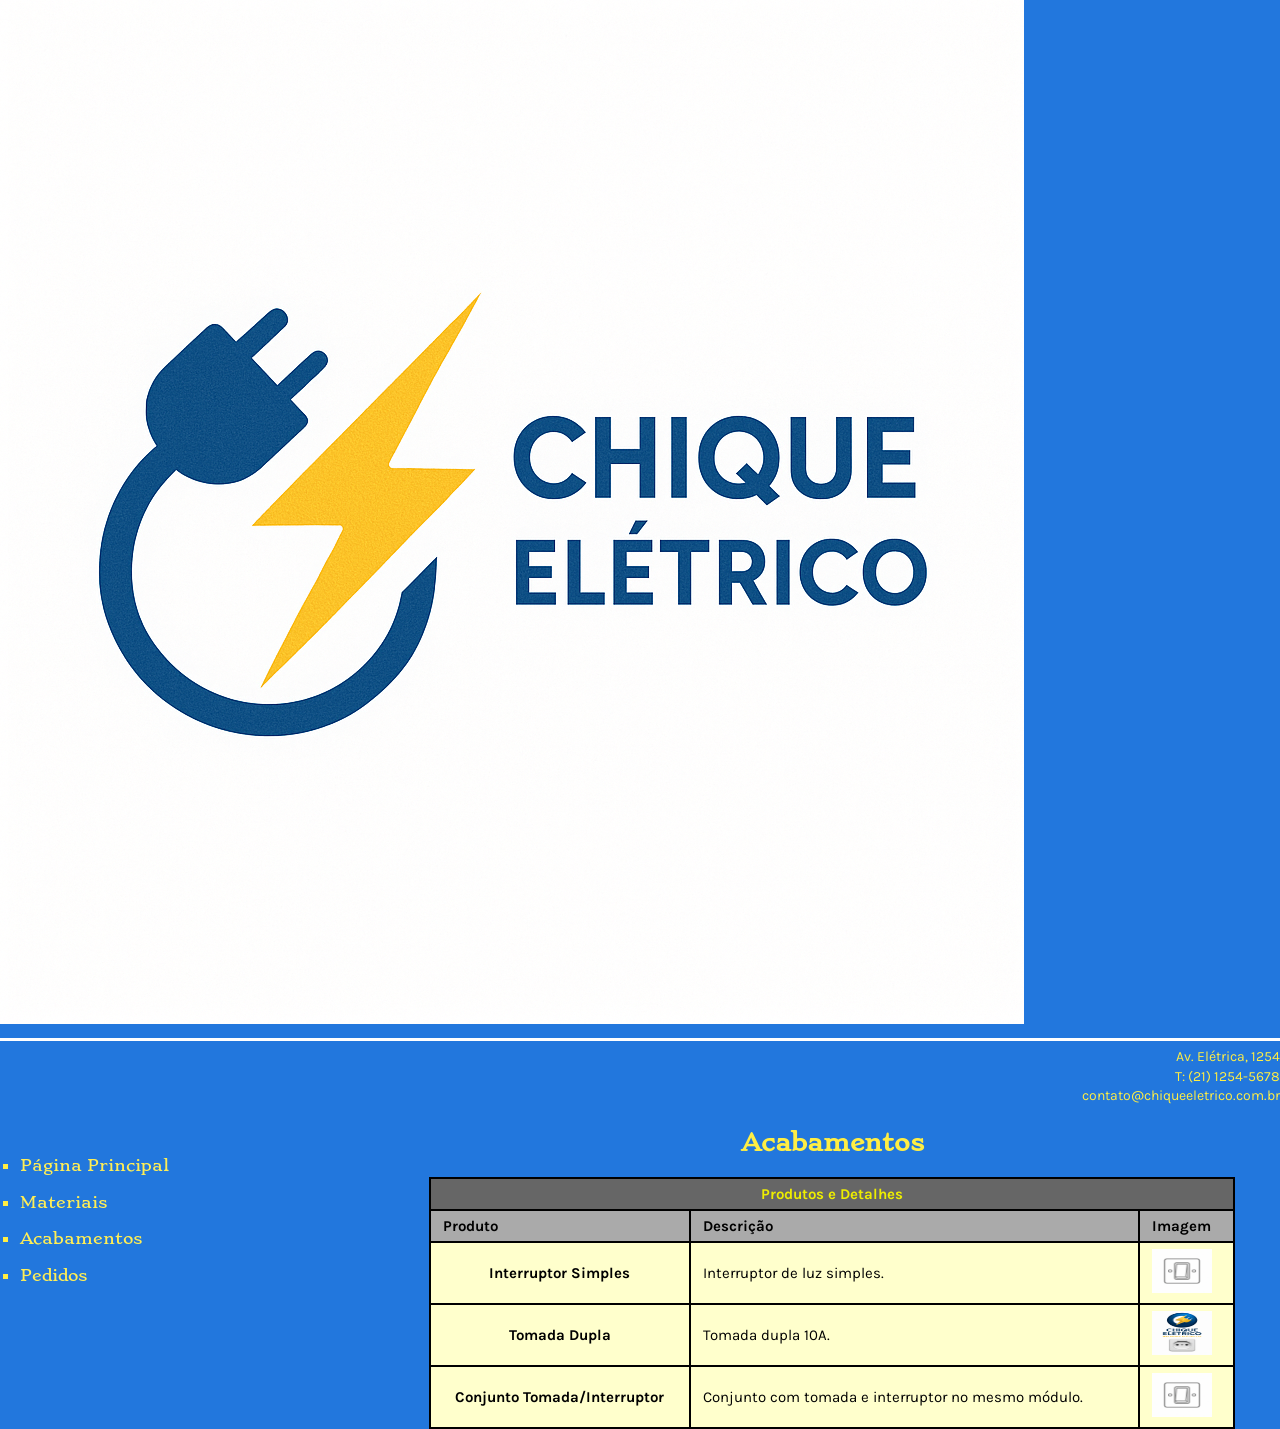
==== Acabamentos.html @ ef38b837 "init: create initial website structure with HTML pages, styles and images for Chique Eletrico store" ====
<!DOCTYPE html>
<html lang="pt-br">
<head>
    <meta charset="UTF-8">
    <title>Chique Elétrico - Acabamentos</title>
    <link rel="stylesheet" href="style.css">
</head>
<body>
    <!-- Cabeçalho -->
    <header>
        <div class="imgLogo">
            <img src="images/logo_topo.png" alt="Logo Chique Elétrico" style="max-width:100%; height:auto;">
        </div>
        <div class="ender">
            Av. Elétrica, 1254<br>
            T: (21) 1254-5678<br>
            contato@chiqueeletrico.com.br
        </div>
    </header>

    <!-- Navegação -->
    <nav>
        <ul>
            <li><a href="index.html" target="_blank">Página Principal</a></li>
            <li><a href="Materiais.html" target="_blank">Materiais</a></li>
            <li><a href="Acabamentos.html" target="_blank">Acabamentos</a></li>
            <li><a href="Pedidos.html" target="_blank">Pedidos</a></li>
        </ul>
    </nav>

    <!-- Conteúdo de acabamentos -->
    <section>
        <h1 class="titulo">Acabamentos</h1>
        <table class="tabAcab">
            <tr class="linTH">
                <th colspan="3">Produtos e Detalhes</th>
            </tr>
            <tr>
                <th class="colTH">Produto</th>
                <th class="colTH">Descrição</th>
                <th class="colTH">Imagem</th>
            </tr>
            <tr>
                <th>Interruptor Simples</th>
                <td>Interruptor de luz simples.</td>
                <td><img src="images/switch.png" class="imgAcab" alt="Interruptor"></td>
            </tr>
            <tr>
                <th>Tomada Dupla</th>
                <td>Tomada dupla 10A.</td>
                <td><img src="images/outlet.png" class="imgAcab" alt="Tomada"></td>
            </tr>
            <tr>
                <th>Conjunto Tomada/Interruptor</th>
                <td>Conjunto com tomada e interruptor no mesmo módulo.</td>
                <td><img src="images/switch.png" class="imgAcab" alt="Conjunto"></td>
            </tr>
        </table>
    </section>
</body>
</html>
---- style.css ----
/* Common styles */
@import url('https://fonts.googleapis.com/css2?family=Karla&family=Stoke&display=swap');

body {
    /* background and default text */
    background-color: #2277DD;
    color: #FFEE44;
    font-size: 16px;
    font-family: 'Stoke', 'Lucida Bright', Liberation, serif;
    margin: 0;
}

/* Link colours */
a {
    text-decoration: none;
    color: #FFEE55;
}
a:visited {
    color: #FFEE33;
}

/* Ordered and unordered lists share the same line-height */
ol,
ul {
    line-height: 200%;
}

/* Structural blocks used in the semantic version of the site */
header {
    display: block;
    margin-bottom: 1px;
    /* Limpa floats internos para que o nav apareça logo abaixo do cabeçalho */
    overflow: hidden;
}

nav {
    display: block;
    width: 20%;
    float: left;
}

section {
    display: block;
    width: 70%;
    float: right;
}

/* Menu list inside nav */
nav ul {
    color: #FFEE44;
    line-height: 230%;
    margin-top: 40px;
    list-style-type: square;
    padding-left: 20px;
}

/* Address block shown in the top right corner */
.ender {
    float: right;
    text-align: right;
    line-height: 140%;
    font-size: 14px;
    font-family: 'Karla', Verdana, Ubuntu, sans-serif;
}

/* Top logo container shows a border underneath the logo */
.imgLogo {
    border-bottom: 3px solid #FFFFFF;
    margin-bottom: 6px;
    padding-bottom: 10px;
}

/* Define um tamanho máximo para o logo do topo para evitar que ele estoure o layout */
.imgLogo img {
    max-width: 150px;
    height: auto;
}

/* Presentation area on the home page */
.apres {
    text-align: center;
    font-size: 16px;
}

/* Title style for the materials page */
.titulo {
    text-align: center;
}

/* Container for the materials list */
.listaMat {
    width: 340px;
    color: #202020;
    background-color: #EEEEBB;
    padding: 10px 10px 10px 30px;
    border: 3px solid #202020;
    margin: 0 auto 10px auto;
}

.listaMat ol {
    color: #202020;
    list-style-type: lower-alpha;
}

/* Price indicator within the list */
.preco {
    color: #CC0000;
}

/* Styles for the finishes (acabamentos) table */
.tabAcab {
    border-collapse: collapse;
    margin-top: 6px;
    font-size: 15px;
    background-color: #FFFFCC;
    color: #000000;
    font-family: 'Karla', Verdana, Ubuntu, sans-serif;
    width: 90%;
    margin-left: auto;
    margin-right: auto;
}

.tabAcab th,
.tabAcab td {
    border: 2px solid #000000;
    padding: 6px 12px;
}

/* Row header across the top of the table */
.linTH {
    color: #EEEE00;
    background-color: #666666;
    vertical-align: middle;
    text-align: center;
}

/* Column header cells */
.colTH {
    color: #000000;
    background-color: #AAAAAA;
    text-align: left;
}

/* Product images inside the table */
.imgAcab {
    width: 60px;
    height: 44px;
}

/* Layout and appearance of the order form page */
.divCompras {
    width: 550px;
    color: #000000;
    background-color: #FFFFCC;
    padding: 6px 6px 15px 6px;
    font-size: 12px;
    margin: 20px auto;
    border: 2px solid #000000;
}

/* Textarea showing the current shopping list */
.listaCompras {
    width: 210px;
    height: 180px;
    float: right;
    margin-top: 2px;
    margin-left: 10px;
}

.colLabSelProd {
    width: 230px;
    height: 40px;
    float: left;
}

.colSelProd {
    width: 160px;
    float: right;
}

.linhaProdSel {
    width: 220px;
    margin-bottom: 6px;
    float: left;
}

/* Generic left and right aligned elements */
.elemEsq {
    display: block;
    float: left;
}

.elemDir {
    display: block;
    float: right;
}

/* Buttons container */
.botoes {
    text-align: right;
    margin: 20px 10px 0px 10px;
    clear: both;
}

/* Positioning for fieldsets */
.fsEsq {
    float: left;
    display: inline;
    margin: 0;
}

.fsDir {
    float: right;
    display: inline;
    margin: 0;
}

/* Input size helpers */
.inpGrande {
    width: 380px;
}

.impMedio {
    width: 80px;
}

.impNCC {
    width: 130px;
}

.impTelef {
    width: 90px;
}

.impEnder {
    width: 180px;
    height: 50px;
}

.numDD {
    width: 30px;
}

.numQD {
    width: 50px;
}

/* Individual form rows */
.divLinha {
    width: 500px;
    margin-bottom: 6px;
    clear: both;
}

.colLabCrd {
    width: 260px;
    height: 40px;
    float: left;
}

.colPri {
    float: left;
    display: block;
    width: 90px;
}

.colPriCompras {
    float: left;
    display: block;
    width: 86px;
}

.colPriPag {
    float: left;
    display: block;
    width: 250px;
}
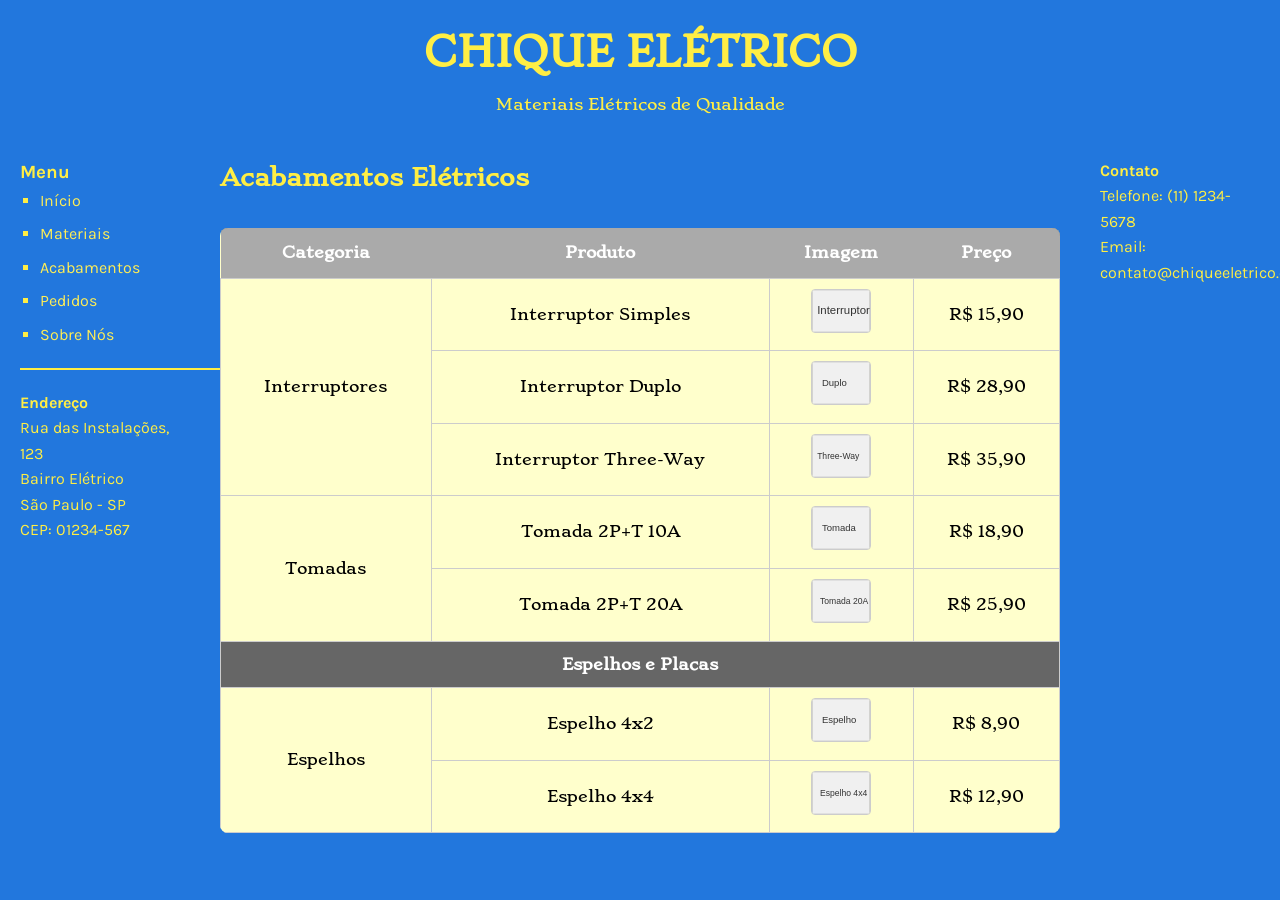
==== commit d1e709b9: "refactor: reorganize site structure with modern layout and unified styling" ====
--- a/Acabamentos.html
+++ b/Acabamentos.html
@@ -1,61 +1,115 @@
 <!DOCTYPE html>
-<html lang="pt-br">
+<html lang="pt-BR">
 <head>
     <meta charset="UTF-8">
-    <title>Chique Elétrico - Acabamentos</title>
-    <link rel="stylesheet" href="style.css">
+    <title>Acabamentos - Chique Elétrico</title>
+    <link href="https://fonts.googleapis.com/css2?family=Karla:wght@400;600;700&family=Stoke:wght@300;400&display=swap" rel="stylesheet">
+    <link rel="stylesheet" href="styles.css">
 </head>
 <body>
-    <!-- Cabeçalho -->
-    <header>
-        <div class="imgLogo">
-            <img src="images/logo_topo.png" alt="Logo Chique Elétrico" style="max-width:100%; height:auto;">
-        </div>
-        <div class="ender">
-            Av. Elétrica, 1254<br>
-            T: (21) 1254-5678<br>
-            contato@chiqueeletrico.com.br
-        </div>
-    </header>
+    <div class="page-container">
+        <header>
+            <div class="logo">
+                <h1>CHIQUE ELÉTRICO</h1>
+                <p>Materiais Elétricos de Qualidade</p>
+            </div>
+        </header>
 
-    <!-- Navegação -->
-    <nav>
-        <ul>
-            <li><a href="index.html" target="_blank">Página Principal</a></li>
-            <li><a href="Materiais.html" target="_blank">Materiais</a></li>
-            <li><a href="Acabamentos.html" target="_blank">Acabamentos</a></li>
-            <li><a href="Pedidos.html" target="_blank">Pedidos</a></li>
-        </ul>
-    </nav>
+        <nav class="menu-nav">
+            <h3>Menu</h3>
+            <ul>
+                <li><a href="ChiqueEletrico.html">Início</a></li>
+                <li><a href="Materiais.html">Materiais</a></li>
+                <li><a href="Acabamentos.html">Acabamentos</a></li>
+                <li><a href="Pedidos.html">Pedidos</a></li>
+                <li><a href="Page2.html">Sobre Nós</a></li>
+            </ul>
+            <hr>
+            <div class="address">
+                <h4>Endereço</h4>
+                <p>Rua das Instalações, 123<br>
+                Bairro Elétrico<br>
+                São Paulo - SP<br>
+                CEP: 01234-567</p>
+            </div>
+        </nav>
 
-    <!-- Conteúdo de acabamentos -->
-    <section>
-        <h1 class="titulo">Acabamentos</h1>
-        <table class="tabAcab">
-            <tr class="linTH">
-                <th colspan="3">Produtos e Detalhes</th>
-            </tr>
-            <tr>
-                <th class="colTH">Produto</th>
-                <th class="colTH">Descrição</th>
-                <th class="colTH">Imagem</th>
-            </tr>
-            <tr>
-                <th>Interruptor Simples</th>
-                <td>Interruptor de luz simples.</td>
-                <td><img src="images/switch.png" class="imgAcab" alt="Interruptor"></td>
-            </tr>
-            <tr>
-                <th>Tomada Dupla</th>
-                <td>Tomada dupla 10A.</td>
-                <td><img src="images/outlet.png" class="imgAcab" alt="Tomada"></td>
-            </tr>
-            <tr>
-                <th>Conjunto Tomada/Interruptor</th>
-                <td>Conjunto com tomada e interruptor no mesmo módulo.</td>
-                <td><img src="images/switch.png" class="imgAcab" alt="Conjunto"></td>
-            </tr>
-        </table>
-    </section>
+        <main>
+            <h2>Acabamentos Elétricos</h2>
+            <table class="tabAcab">
+                <thead>
+                    <tr class="linTH">
+                        <th class="colTH">Categoria</th>
+                        <th class="colTH">Produto</th>
+                        <th class="colTH">Imagem</th>
+                        <th class="colTH">Preço</th>
+                    </tr>
+                </thead>
+                <tbody>
+                    <tr>
+                        <td rowspan="3">Interruptores</td>
+                        <td>Interruptor Simples</td>
+                        <td class="imgAcab">
+                            <img src="[data-uri]" alt="Interruptor Simples" width="60" height="44">
+                        </td>
+                        <td>R$ 15,90</td>
+                    </tr>
+                    <tr>
+                        <td>Interruptor Duplo</td>
+                        <td class="imgAcab">
+                            <img src="[data-uri]" alt="Interruptor Duplo" width="60" height="44">
+                        </td>
+                        <td>R$ 28,90</td>
+                    </tr>
+                    <tr>
+                        <td>Interruptor Three-Way</td>
+                        <td class="imgAcab">
+                            <img src="[data-uri]" alt="Interruptor Three-Way" width="60" height="44">
+                        </td>
+                        <td>R$ 35,90</td>
+                    </tr>
+                    <tr>
+                        <td rowspan="2">Tomadas</td>
+                        <td>Tomada 2P+T 10A</td>
+                        <td class="imgAcab">
+                            <img src="[data-uri]" alt="Tomada 10A" width="60" height="44">
+                        </td>
+                        <td>R$ 18,90</td>
+                    </tr>
+                    <tr>
+                        <td>Tomada 2P+T 20A</td>
+                        <td class="imgAcab">
+                            <img src="[data-uri]" alt="Tomada 20A" width="60" height="44">
+                        </td>
+                        <td>R$ 25,90</td>
+                    </tr>
+                    <tr>
+                        <td colspan="4" class="linTH">Espelhos e Placas</td>
+                    </tr>
+                    <tr>
+                        <td rowspan="2">Espelhos</td>
+                        <td>Espelho 4x2</td>
+                        <td class="imgAcab">
+                            <img src="[data-uri]" alt="Espelho 4x2" width="60" height="44">
+                        </td>
+                        <td>R$ 8,90</td>
+                    </tr>
+                    <tr>
+                        <td>Espelho 4x4</td>
+                        <td class="imgAcab">
+                            <img src="[data-uri]" alt="Espelho 4x4" width="60" height="44">
+                        </td>
+                        <td>R$ 12,90</td>
+                    </tr>
+                </tbody>
+            </table>
+        </main>
+
+        <aside class="contact-info">
+            <h4>Contato</h4>
+            <p>Telefone: (11) 1234-5678<br>
+            Email: contato@chiqueeletrico.com.br</p>
+        </aside>
+    </div>
 </body>
-</html>+</html>
--- a/styles.css
+++ b/styles.css
@@ -0,0 +1,372 @@
+/* Google Fonts Import */
+@import url('https://fonts.googleapis.com/css2?family=Karla:ital,wght@0,200;0,400;0,600;0,700;1,400&family=Stoke:wght@300;400&display=swap');
+
+/* CSS Custom Properties for Color Scheme */
+:root {
+    --color-primary: #2277DD;
+    --color-text: #FFEE44;
+    --color-link: #FFEE55;
+    --color-visited: #FFEE33;
+    --color-background: #2277DD;
+    --color-list-bg: #EEEEBB;
+    --color-list-text: #202020;
+    --color-table-bg: #FFFFCC;
+    --color-table-text: #000000;
+    --color-table-header: #666666;
+    --color-table-header-alt: #AAAAAA;
+
+    /* Font Stacks */
+    --font-menu: "Karla", "Verdana", "Ubuntu", sans-serif;
+    --font-main: "Stoke", "Lucida Bright", "Liberation", serif;
+}
+
+/* Reset and Base Styles */
+* {
+    margin: 0;
+    padding: 0;
+    box-sizing: border-box;
+}
+
+body {
+    background-color: var(--color-background);
+    color: var(--color-text);
+    font-family: var(--font-main);
+    line-height: 1.6;
+}
+
+/* Page Container Layout */
+.page-container {
+    display: grid;
+    grid-template-areas:
+        "header header header"
+        "nav main aside"
+        "nav main aside";
+    grid-template-columns: 200px 1fr 200px;
+    grid-template-rows: auto 1fr;
+    min-height: 100vh;
+}
+
+header {
+    grid-area: header;
+    padding: 20px;
+    text-align: center;
+}
+
+.menu-nav {
+    grid-area: nav;
+    padding: 20px;
+    font-family: var(--font-menu);
+}
+
+main {
+    grid-area: main;
+    padding: 20px;
+    overflow-y: auto;
+}
+
+.contact-info {
+    grid-area: aside;
+    padding: 20px;
+    font-family: var(--font-menu);
+}
+
+/* Typography */
+.logo h1 {
+    font-family: var(--font-main);
+    font-size: 2.5rem;
+    margin-bottom: 0.5rem;
+}
+
+.address, .contact-info {
+    font-family: var(--font-menu);
+}
+
+/* Navigation Styles */
+.menu-nav ul {
+    list-style-type: square;
+    padding-left: 20px;
+}
+
+.menu-nav li {
+    margin-bottom: 8px;
+}
+
+a {
+    color: var(--color-link);
+    text-decoration: none;
+    transition: color 0.3s ease;
+}
+
+a:visited {
+    color: var(--color-visited);
+}
+
+a:hover {
+    text-decoration: underline;
+}
+
+/* HR Styling */
+hr {
+    width: 320px;
+    height: 2px;
+    background-color: var(--color-text);
+    border: none;
+    margin: 20px 0;
+}
+
+/* Materials List Styling */
+.listaMat {
+    width: 340px;
+    background-color: var(--color-list-bg);
+    color: var(--color-list-text);
+    border: 3px solid var(--color-list-text);
+    margin: 20px auto;
+    padding: 20px;
+    border-radius: 8px;
+}
+
+.titulo {
+    color: var(--color-list-text);
+    font-family: var(--font-main);
+    text-align: center;
+    margin-bottom: 1rem;
+    font-size: 1.3rem;
+}
+
+.listaMat ol {
+    margin-left: 1.5rem;
+}
+
+.listaMat ol ol {
+    list-style-type: lower-alpha;
+    margin-top: 0.5rem;
+    margin-left: 1rem;
+}
+
+.preco {
+    font-weight: bold;
+    color: #c41e3a;
+}
+
+/* Table Styling for Acabamentos */
+.tabAcab {
+    width: 100%;
+    border-collapse: collapse;
+    margin: 2rem 0;
+    background-color: var(--color-table-bg);
+    color: var(--color-table-text);
+    border-radius: 8px;
+    overflow: hidden;
+}
+
+.linTH {
+    background-color: var(--color-table-header);
+    color: #ffffff;
+    font-weight: bold;
+}
+
+.colTH {
+    background-color: var(--color-table-header-alt);
+    color: #ffffff;
+    padding: 12px;
+    text-align: center;
+    font-weight: bold;
+}
+
+.tabAcab td {
+    padding: 10px;
+    border: 1px solid #cccccc;
+    text-align: center;
+}
+
+.imgAcab {
+    text-align: center;
+    padding: 8px;
+}
+
+.imgAcab img {
+    border: 1px solid #cccccc;
+    border-radius: 4px;
+}
+
+/* Forms Styling */
+.pedidos-form {
+    max-width: 800px;
+    margin: 0 auto;
+}
+
+fieldset {
+    border: 2px solid var(--color-text);
+    border-radius: 8px;
+    padding: 20px;
+    margin-bottom: 20px;
+    background-color: rgba(255, 255, 255, 0.1);
+}
+
+legend {
+    font-family: var(--font-menu);
+    font-weight: bold;
+    padding: 0 10px;
+    color: var(--color-text);
+    font-size: 1.1rem;
+}
+
+.divCompras {
+    background-color: rgba(238, 238, 187, 0.2);
+}
+
+.listaCompras {
+    display: grid;
+    grid-template-columns: 150px 200px 80px;
+    gap: 15px;
+    align-items: center;
+    margin-bottom: 15px;
+}
+
+.colLabSelProd {
+    font-family: var(--font-menu);
+    font-weight: bold;
+    color: var(--color-text);
+}
+
+.cliente-info,
+.pagamento-info {
+    display: grid;
+    grid-template-columns: 1fr;
+    gap: 15px;
+}
+
+.cliente-info label,
+.pagamento-info label {
+    font-family: var(--font-menu);
+    font-weight: bold;
+    color: var(--color-text);
+    margin-bottom: 5px;
+    display: block;
+}
+
+input[type="text"],
+input[type="email"],
+input[type="tel"],
+input[type="number"],
+select,
+textarea {
+    width: 100%;
+    padding: 10px;
+    border: 2px solid #cccccc;
+    border-radius: 4px;
+    font-size: 1rem;
+    font-family: var(--font-main);
+    background-color: #ffffff;
+    color: #333333;
+}
+
+input:focus,
+select:focus,
+textarea:focus {
+    outline: none;
+    border-color: var(--color-link);
+    box-shadow: 0 0 5px rgba(255, 238, 68, 0.5);
+}
+
+/* Radio buttons and checkboxes */
+input[type="radio"],
+input[type="checkbox"] {
+    width: auto;
+    margin-right: 8px;
+}
+
+.pagamento-info label {
+    display: flex;
+    align-items: center;
+    margin-bottom: 10px;
+}
+
+/* Readonly textarea */
+.resumo-pedido {
+    width: 100%;
+    height: 200px;
+    background-color: #f8f9fa;
+    border: 2px solid #e1e8ed;
+    font-family: monospace;
+    font-size: 0.9rem;
+    resize: vertical;
+}
+
+/* Form Actions */
+.form-actions {
+    display: flex;
+    gap: 15px;
+    justify-content: center;
+    margin-top: 30px;
+}
+
+button {
+    background: linear-gradient(135deg, var(--color-link), #e6d000);
+    color: var(--color-list-text);
+    border: none;
+    padding: 12px 24px;
+    font-size: 1rem;
+    font-weight: bold;
+    border-radius: 6px;
+    cursor: pointer;
+    transition: all 0.3s ease;
+    font-family: var(--font-menu);
+}
+
+button:hover {
+    transform: translateY(-2px);
+    box-shadow: 0 6px 20px rgba(255, 238, 68, 0.4);
+}
+
+button[type="reset"] {
+    background: linear-gradient(135deg, #6c757d, #545b62);
+    color: #ffffff;
+}
+
+/* Responsive Design */
+@media (max-width: 1024px) {
+    .page-container {
+        grid-template-areas:
+            "header"
+            "nav"
+            "main"
+            "aside";
+        grid-template-columns: 1fr;
+    }
+
+    .menu-nav,
+    .contact-info {
+        text-align: center;
+    }
+
+    .listaMat {
+        width: 90%;
+        max-width: 340px;
+    }
+}
+
+@media (max-width: 768px) {
+    .listaCompras {
+        grid-template-columns: 1fr;
+        text-align: left;
+    }
+
+    .form-actions {
+        flex-direction: column;
+        align-items: center;
+    }
+
+    button {
+        width: 200px;
+    }
+
+    .tabAcab {
+        font-size: 0.9rem;
+    }
+
+    .tabAcab td,
+    .colTH {
+        padding: 8px;
+    }
+}
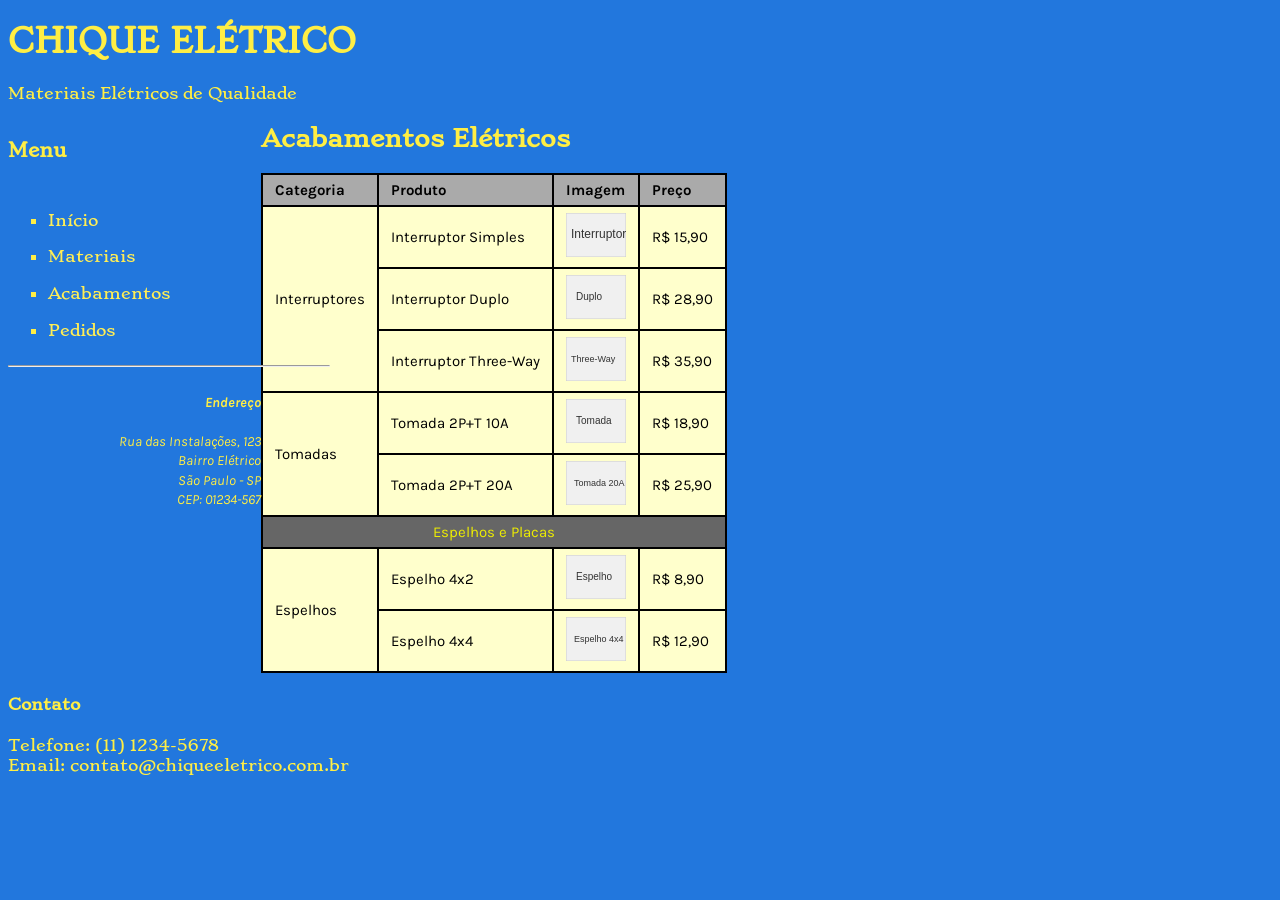
==== commit 61fe87f8: "refactor: update navigation and address styling across all pages" ====
--- a/Acabamentos.html
+++ b/Acabamentos.html
@@ -18,20 +18,19 @@
         <nav class="menu-nav">
             <h3>Menu</h3>
             <ul>
-                <li><a href="ChiqueEletrico.html">Início</a></li>
-                <li><a href="Materiais.html">Materiais</a></li>
-                <li><a href="Acabamentos.html">Acabamentos</a></li>
-                <li><a href="Pedidos.html">Pedidos</a></li>
-                <li><a href="Page2.html">Sobre Nós</a></li>
+                <li><a href="ChiqueEletrico.html" target="_blank">Início</a></li>
+                <li><a href="Materiais.html" target="_blank">Materiais</a></li>
+                <li><a href="Acabamentos.html" target="_blank">Acabamentos</a></li>
+                <li><a href="Pedidos.html" target="_blank">Pedidos</a></li>
             </ul>
             <hr>
-            <div class="address">
+            <address class="ender">
                 <h4>Endereço</h4>
                 <p>Rua das Instalações, 123<br>
                 Bairro Elétrico<br>
                 São Paulo - SP<br>
                 CEP: 01234-567</p>
-            </div>
+            </address>
         </nav>
 
         <main>
--- a/styles.css
+++ b/styles.css
@@ -1,372 +1,248 @@
 /* Google Fonts Import */
-@import url('https://fonts.googleapis.com/css2?family=Karla:ital,wght@0,200;0,400;0,600;0,700;1,400&family=Stoke:wght@300;400&display=swap');
-
-/* CSS Custom Properties for Color Scheme */
-:root {
-    --color-primary: #2277DD;
-    --color-text: #FFEE44;
-    --color-link: #FFEE55;
-    --color-visited: #FFEE33;
-    --color-background: #2277DD;
-    --color-list-bg: #EEEEBB;
-    --color-list-text: #202020;
-    --color-table-bg: #FFFFCC;
-    --color-table-text: #000000;
-    --color-table-header: #666666;
-    --color-table-header-alt: #AAAAAA;
-
-    /* Font Stacks */
-    --font-menu: "Karla", "Verdana", "Ubuntu", sans-serif;
-    --font-main: "Stoke", "Lucida Bright", "Liberation", serif;
-}
-
-/* Reset and Base Styles */
-* {
-    margin: 0;
-    padding: 0;
-    box-sizing: border-box;
-}
-
+@import url('https://fonts.googleapis.com/css2?family=Karla:wght@400;600;700&family=Stoke:wght@300;400&display=swap');
+
+/* Base Styles */
 body {
-    background-color: var(--color-background);
-    color: var(--color-text);
-    font-family: var(--font-main);
-    line-height: 1.6;
-}
-
-/* Page Container Layout */
-.page-container {
-    display: grid;
-    grid-template-areas:
-        "header header header"
-        "nav main aside"
-        "nav main aside";
-    grid-template-columns: 200px 1fr 200px;
-    grid-template-rows: auto 1fr;
-    min-height: 100vh;
-}
-
+    background-color: #2277DD;
+    color: #FFEE44;
+    font-family: "Stoke", "Lucida Bright", "Liberation", serif;
+    font-size: 16px;
+}
+
+/* Links */
+a {
+    color: #FFEE55;
+    text-decoration: none;
+}
+
+a:visited {
+    color: #FFEE33;
+}
+
+/* Lists */
+ol, ul {
+    line-height: 200%;
+}
+
+/* CSS Estrutural */
 header {
-    grid-area: header;
-    padding: 20px;
+    display: block;
+    margin-bottom: 1px;
+}
+
+nav {
+    display: block;
+    width: 20%;
+    float: left;
+}
+
+section {
+    display: block;
+    width: 70%;
+    float: right;
+}
+
+/* Classes específicas */
+.ender {
+    float: right;
+    text-align: right;
+    line-height: 140%;
+    font-size: 14px;
+    font-family: "Karla", "Verdana", "Ubuntu", sans-serif;
+}
+
+.imgLogo {
+    border-bottom: 3px solid #FFFFFF;
+    margin-bottom: 6px;
+    padding-bottom: 10px;
+}
+
+.apres {
     text-align: center;
-}
-
-.menu-nav {
-    grid-area: nav;
-    padding: 20px;
-    font-family: var(--font-menu);
-}
-
-main {
-    grid-area: main;
-    padding: 20px;
-    overflow-y: auto;
-}
-
-.contact-info {
-    grid-area: aside;
-    padding: 20px;
-    font-family: var(--font-menu);
-}
-
-/* Typography */
-.logo h1 {
-    font-family: var(--font-main);
-    font-size: 2.5rem;
-    margin-bottom: 0.5rem;
-}
-
-.address, .contact-info {
-    font-family: var(--font-menu);
-}
-
-/* Navigation Styles */
-.menu-nav ul {
-    list-style-type: square;
-    padding-left: 20px;
-}
-
-.menu-nav li {
-    margin-bottom: 8px;
-}
-
-a {
-    color: var(--color-link);
-    text-decoration: none;
-    transition: color 0.3s ease;
-}
-
-a:visited {
-    color: var(--color-visited);
-}
-
-a:hover {
-    text-decoration: underline;
-}
-
-/* HR Styling */
+    font-size: 16px;
+}
+
+nav ul {
+    color: #FFEE44;
+    line-height: 230%;
+    margin-top: 40px;
+    list-style: square;
+}
+
+/* Classes para Materiais.html */
+.titulo {
+    text-align: center;
+}
+
+.listaMat {
+    width: 340px;
+    color: #202020;
+    background-color: #EEEEBB;
+    padding: 10px 10px 10px 30px;
+    border: 3px solid #202020;
+    margin: 0px 10px;
+    margin-left: auto;
+    margin-right: auto;
+    list-style: square;
+}
+
+.preco {
+    color: #CC0000;
+}
+
+.listaMat ol {
+    color: #202020;
+    list-style-type: lower-alpha;
+}
+
+/* Classes para Acabamentos.html */
+.tabAcab {
+    border-collapse: collapse;
+    margin-top: 6px;
+    font-size: 15px;
+    background-color: #FFFFCC;
+    color: #000000;
+    font-family: "Karla", "Verdana", "Ubuntu", sans-serif;
+}
+
+.tabAcab th, .tabAcab td {
+    border: 2px solid #000000;
+    padding: 6px 12px;
+}
+
+.linTH {
+    color: #EEEE00;
+    background-color: #666666;
+    vertical-align: middle;
+    text-align: center;
+}
+
+.colTH {
+    color: #000000;
+    background-color: #AAAAAA;
+    text-align: left;
+}
+
+.imgAcab {
+    width: 60px;
+    height: 44px;
+}
+
+/* Classes para Pedidos.html */
+.divCompras {
+    width: 550px;
+    color: #000000;
+    background-color: #FFFFCC;
+    padding: 6px 6px 15px 6px;
+    font-size: 12px;
+    margin: 20px auto;
+    border: 2px solid #000000;
+}
+
+.listaCompras {
+    width: 210px;
+    height: 180px;
+    float: right;
+    margin-top: 2px;
+    margin-left: 10px;
+}
+
+.colLabSelProd {
+    width: 230px;
+    height: 40px;
+    float: left;
+}
+
+.colSelProd {
+    width: 160px;
+    float: right;
+}
+
+.linhaProdSel {
+    width: 220px;
+    margin-bottom: 6px;
+    float: left;
+}
+
+/* Elementos de entrada */
+.inpGrande {
+    width: 380px;
+}
+
+.impMedio {
+    width: 80px;
+}
+
+.impNCC {
+    width: 130px;
+}
+
+.impTelef {
+    width: 90px;
+}
+
+.impEnder {
+    width: 180px;
+    height: 50px;
+}
+
+.numDD {
+    width: 30px;
+}
+
+.numQD {
+    width: 50px;
+}
+
+/* Posicionamento */
+.elemEsq {
+    display: block;
+    float: left;
+}
+
+.elemDir {
+    display: block;
+    float: right;
+}
+
+.fsEsq {
+    float: left;
+    display: inline;
+    margin: 0px;
+}
+
+.fsDir {
+    float: right;
+    display: inline;
+    margin: 0px;
+}
+
+.botoes {
+    text-align: right;
+    margin: 20px 10px 0px 10px;
+}
+
+/* Labels específicos */
+.colPri {
+    float: left;
+    display: block;
+    width: 90px;
+}
+
+.colPriCompras {
+    float: left;
+    display: block;
+    width: 86px;
+}
+
+.colPriPag {
+    float: left;
+    display: block;
+    width: 250px;
+}
+
+/* Estilos adicionais para compatibilidade */
 hr {
     width: 320px;
-    height: 2px;
-    background-color: var(--color-text);
-    border: none;
-    margin: 20px 0;
-}
-
-/* Materials List Styling */
-.listaMat {
-    width: 340px;
-    background-color: var(--color-list-bg);
-    color: var(--color-list-text);
-    border: 3px solid var(--color-list-text);
-    margin: 20px auto;
-    padding: 20px;
-    border-radius: 8px;
-}
-
-.titulo {
-    color: var(--color-list-text);
-    font-family: var(--font-main);
-    text-align: center;
-    margin-bottom: 1rem;
-    font-size: 1.3rem;
-}
-
-.listaMat ol {
-    margin-left: 1.5rem;
-}
-
-.listaMat ol ol {
-    list-style-type: lower-alpha;
-    margin-top: 0.5rem;
-    margin-left: 1rem;
-}
-
-.preco {
-    font-weight: bold;
-    color: #c41e3a;
-}
-
-/* Table Styling for Acabamentos */
-.tabAcab {
-    width: 100%;
-    border-collapse: collapse;
-    margin: 2rem 0;
-    background-color: var(--color-table-bg);
-    color: var(--color-table-text);
-    border-radius: 8px;
-    overflow: hidden;
-}
-
-.linTH {
-    background-color: var(--color-table-header);
-    color: #ffffff;
-    font-weight: bold;
-}
-
-.colTH {
-    background-color: var(--color-table-header-alt);
-    color: #ffffff;
-    padding: 12px;
-    text-align: center;
-    font-weight: bold;
-}
-
-.tabAcab td {
-    padding: 10px;
-    border: 1px solid #cccccc;
-    text-align: center;
-}
-
-.imgAcab {
-    text-align: center;
-    padding: 8px;
-}
-
-.imgAcab img {
-    border: 1px solid #cccccc;
-    border-radius: 4px;
-}
-
-/* Forms Styling */
-.pedidos-form {
-    max-width: 800px;
-    margin: 0 auto;
-}
-
-fieldset {
-    border: 2px solid var(--color-text);
-    border-radius: 8px;
-    padding: 20px;
-    margin-bottom: 20px;
-    background-color: rgba(255, 255, 255, 0.1);
-}
-
-legend {
-    font-family: var(--font-menu);
-    font-weight: bold;
-    padding: 0 10px;
-    color: var(--color-text);
-    font-size: 1.1rem;
-}
-
-.divCompras {
-    background-color: rgba(238, 238, 187, 0.2);
-}
-
-.listaCompras {
-    display: grid;
-    grid-template-columns: 150px 200px 80px;
-    gap: 15px;
-    align-items: center;
-    margin-bottom: 15px;
-}
-
-.colLabSelProd {
-    font-family: var(--font-menu);
-    font-weight: bold;
-    color: var(--color-text);
-}
-
-.cliente-info,
-.pagamento-info {
-    display: grid;
-    grid-template-columns: 1fr;
-    gap: 15px;
-}
-
-.cliente-info label,
-.pagamento-info label {
-    font-family: var(--font-menu);
-    font-weight: bold;
-    color: var(--color-text);
-    margin-bottom: 5px;
-    display: block;
-}
-
-input[type="text"],
-input[type="email"],
-input[type="tel"],
-input[type="number"],
-select,
-textarea {
-    width: 100%;
-    padding: 10px;
-    border: 2px solid #cccccc;
-    border-radius: 4px;
-    font-size: 1rem;
-    font-family: var(--font-main);
-    background-color: #ffffff;
-    color: #333333;
-}
-
-input:focus,
-select:focus,
-textarea:focus {
-    outline: none;
-    border-color: var(--color-link);
-    box-shadow: 0 0 5px rgba(255, 238, 68, 0.5);
-}
-
-/* Radio buttons and checkboxes */
-input[type="radio"],
-input[type="checkbox"] {
-    width: auto;
-    margin-right: 8px;
-}
-
-.pagamento-info label {
-    display: flex;
-    align-items: center;
-    margin-bottom: 10px;
-}
-
-/* Readonly textarea */
-.resumo-pedido {
-    width: 100%;
-    height: 200px;
-    background-color: #f8f9fa;
-    border: 2px solid #e1e8ed;
-    font-family: monospace;
-    font-size: 0.9rem;
-    resize: vertical;
-}
-
-/* Form Actions */
-.form-actions {
-    display: flex;
-    gap: 15px;
-    justify-content: center;
-    margin-top: 30px;
-}
-
-button {
-    background: linear-gradient(135deg, var(--color-link), #e6d000);
-    color: var(--color-list-text);
-    border: none;
-    padding: 12px 24px;
-    font-size: 1rem;
-    font-weight: bold;
-    border-radius: 6px;
-    cursor: pointer;
-    transition: all 0.3s ease;
-    font-family: var(--font-menu);
-}
-
-button:hover {
-    transform: translateY(-2px);
-    box-shadow: 0 6px 20px rgba(255, 238, 68, 0.4);
-}
-
-button[type="reset"] {
-    background: linear-gradient(135deg, #6c757d, #545b62);
-    color: #ffffff;
-}
-
-/* Responsive Design */
-@media (max-width: 1024px) {
-    .page-container {
-        grid-template-areas:
-            "header"
-            "nav"
-            "main"
-            "aside";
-        grid-template-columns: 1fr;
-    }
-
-    .menu-nav,
-    .contact-info {
-        text-align: center;
-    }
-
-    .listaMat {
-        width: 90%;
-        max-width: 340px;
-    }
-}
-
-@media (max-width: 768px) {
-    .listaCompras {
-        grid-template-columns: 1fr;
-        text-align: left;
-    }
-
-    .form-actions {
-        flex-direction: column;
-        align-items: center;
-    }
-
-    button {
-        width: 200px;
-    }
-
-    .tabAcab {
-        font-size: 0.9rem;
-    }
-
-    .tabAcab td,
-    .colTH {
-        padding: 8px;
-    }
-}
+}
+
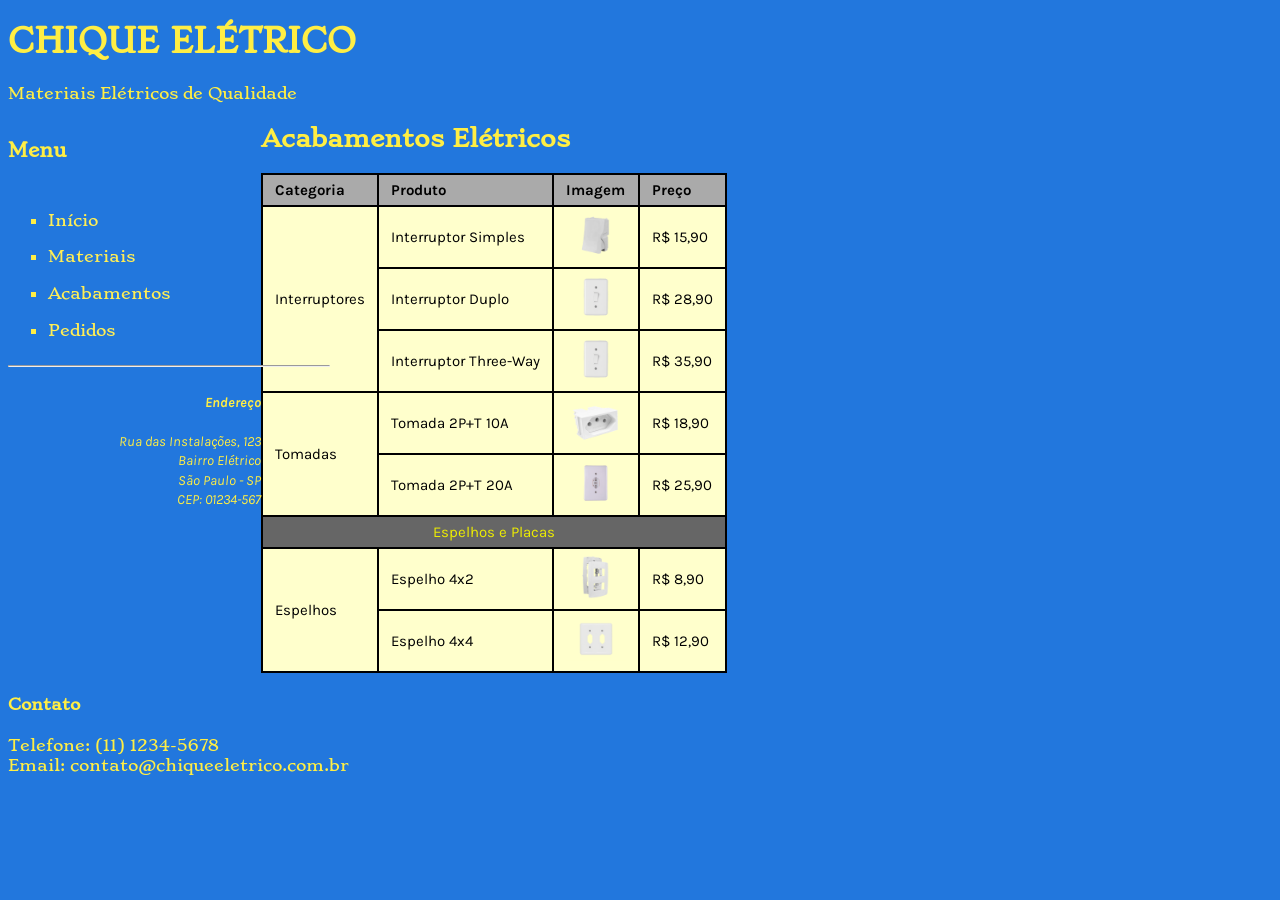
==== commit b12fc4f0: "feat: replace placeholder SVG images with actual product photos and update image paths" ====
--- a/Acabamentos.html
+++ b/Acabamentos.html
@@ -49,21 +49,21 @@
                         <td rowspan="3">Interruptores</td>
                         <td>Interruptor Simples</td>
                         <td class="imgAcab">
-                            <img src="[data-uri]" alt="Interruptor Simples" width="60" height="44">
+                            <img src="Imagens/SlimModuloInterruptor.png" alt="Interruptor Simples" width="60" height="44">
                         </td>
                         <td>R$ 15,90</td>
                     </tr>
                     <tr>
                         <td>Interruptor Duplo</td>
                         <td class="imgAcab">
-                            <img src="[data-uri]" alt="Interruptor Duplo" width="60" height="44">
+                            <img src="Imagens/stylusInterruptor.png" alt="Interruptor Duplo" width="60" height="44">
                         </td>
                         <td>R$ 28,90</td>
                     </tr>
                     <tr>
                         <td>Interruptor Three-Way</td>
                         <td class="imgAcab">
-                            <img src="[data-uri]" alt="Interruptor Three-Way" width="60" height="44">
+                            <img src="Imagens/stylusInterruptor.png" alt="Interruptor Three-Way" width="60" height="44">
                         </td>
                         <td>R$ 35,90</td>
                     </tr>
@@ -71,14 +71,14 @@
                         <td rowspan="2">Tomadas</td>
                         <td>Tomada 2P+T 10A</td>
                         <td class="imgAcab">
-                            <img src="[data-uri]" alt="Tomada 10A" width="60" height="44">
+                            <img src="Imagens/SlimModuloTomada.png" alt="Tomada 10A" width="60" height="44">
                         </td>
                         <td>R$ 18,90</td>
                     </tr>
                     <tr>
                         <td>Tomada 2P+T 20A</td>
                         <td class="imgAcab">
-                            <img src="[data-uri]" alt="Tomada 20A" width="60" height="44">
+                            <img src="Imagens/stylusTomada.png" alt="Tomada 20A" width="60" height="44">
                         </td>
                         <td>R$ 25,90</td>
                     </tr>
@@ -89,14 +89,14 @@
                         <td rowspan="2">Espelhos</td>
                         <td>Espelho 4x2</td>
                         <td class="imgAcab">
-                            <img src="[data-uri]" alt="Espelho 4x2" width="60" height="44">
+                            <img src="Imagens/SlimPlaca4x2.png" alt="Espelho 4x2" width="60" height="44">
                         </td>
                         <td>R$ 8,90</td>
                     </tr>
                     <tr>
                         <td>Espelho 4x4</td>
                         <td class="imgAcab">
-                            <img src="[data-uri]" alt="Espelho 4x4" width="60" height="44">
+                            <img src="Imagens/Stylus2tomadas.png" alt="Espelho 4x4" width="60" height="44">
                         </td>
                         <td>R$ 12,90</td>
                     </tr>
